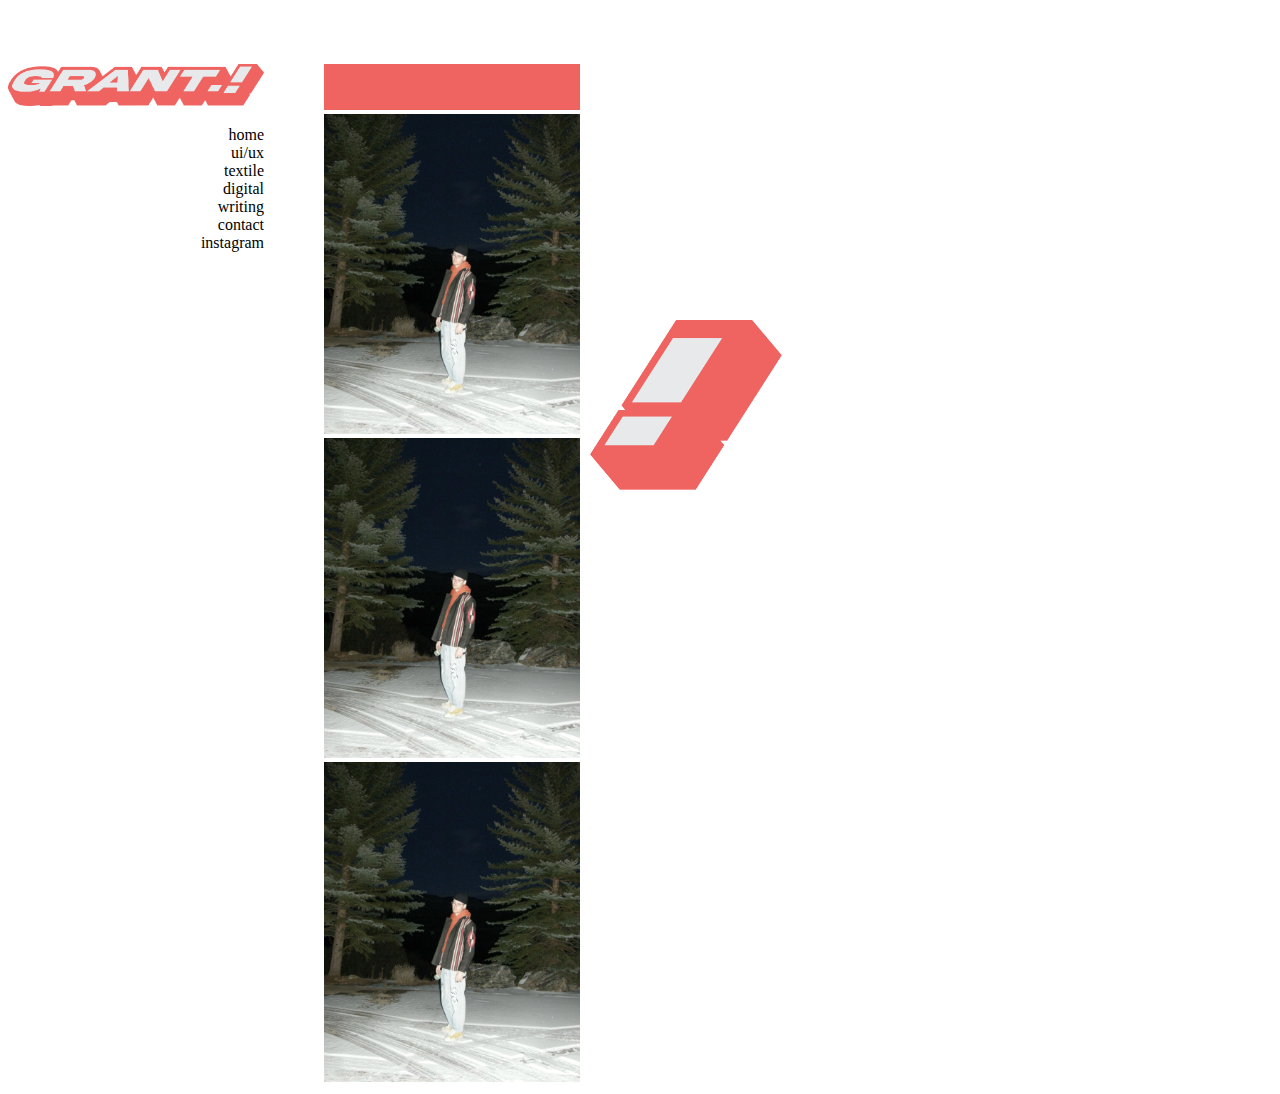
==== final project/index.html @ 2d145ca4 "f" ====
<!DOCTYPE html>
<html lang="en" dir="ltr">
  <head>
    <meta name="viewport" contents="width=device-width,
    initial-scale-1, maximum-scale=1, minimumscale=1"/>
    <title></title>
      <link rel="stylesheet" href="stylesheets/style.css">
      <link rel="stylesheet" href="https://fonts.googleapis.com/css?family=Roboto">

  </head>
  <body>
      <div class="grid-container">

          <div class="grid-item-1">
            <img id= grant src="assets/grant.png"/>
            <ul>
              <li><a href="index.html">home</a></li>
              <li><a href="uiux.html">ui/ux</a></li>
              <li><a href="textile.html">textile</a></li>
                            <li><a href="digital.html">digital</a></li>
              <li><a href="writing.html">writing</a></li>
              <li><a href="contact.">contact</a></li>
              <li><a href="https://www.instagram.com/grantified/">instagram</a></li>
            </ul>
          </div>
          <div class="grid-item-2">
            <ul>

            </ul>
          </div>
          <div class="grid-item-3">
              <img id= grantsad src="assets/topbar.png"/>
              <img id= grantsad src="assets/grantsad.jpeg"/>
              <img id= grantsad src="assets/grantsad.jpeg"/>
              <img id= grantsad src="assets/grantsad.jpeg"/>
          </div>
          <div class="grid-item-4">
              <img id= point src="assets/point.png"/>
          </div>




      </div>
  </body>
</html>
---- final project/stylesheets/style.css ----
.grid-item-1{
  grid-area: column1;
  text-align: right;
}

.grid-item-2{
  grid-area: column2;
}
.grid-item-3{
  grid-area: column3;
}

.grid-item-4{
  grid-area: column4;
}


.grid-container{
  width: 80%;
  display: grid;
  grid-template-columns: repeat(4,1fr);
  gap: 10px;
  grid-template-areas:
  "column1 column2 column3 column4";
  margin-top: 5vw;
}

a {
  /* unvisited link */
  color: black;
  text-decoration: none;


/* visited link */
a:visited {
  color: red;
}

/* mouse over link */
a:hover {
  color: hotpink;
}

/* selected link */
a:active {
  color: blue;
}
}

li {
  list-style-type: none;
  margin: 0;
  padding: 0;
}

p {
  font-family: "Roboto";
}

h1 {
  font-family: "Roboto";
  color: black;
}

#point{
margin-top: 20vw;
width:15vw;
float: left;
margin-right: 20vw;
}

#grant{
width:20vw;
}

#grantsad{
  width:20vw;
}

button{

  padding: 10px 50px;
  font-family: "Source Code Pro";


  font-size: 30px;
  background-color: #EF6461;
  color: black;
  border-radius: 10px;
  border: black;
}

button:hover{
  border: 2px white solid;
}

button:active{
  background-color: #665c5b;
}

input[type=text], select, textarea {
  width: 100%;
  padding: 12px;
  box-sizing: border-box;
  margin-top: 6px;
  margin-bottom: 16px;
  resize: vertical
}

input[type=submit] {
  background-color: white;
  color: black;
  padding: 12px 20px;
border-color: black;

input[type=submit]:hover {
  background-color: black;
  color: white;
}

.container {
  border-radius: 5px;
  padding: 20px;
}

#form {
  font-family: "Roboto";
  color: black;
}
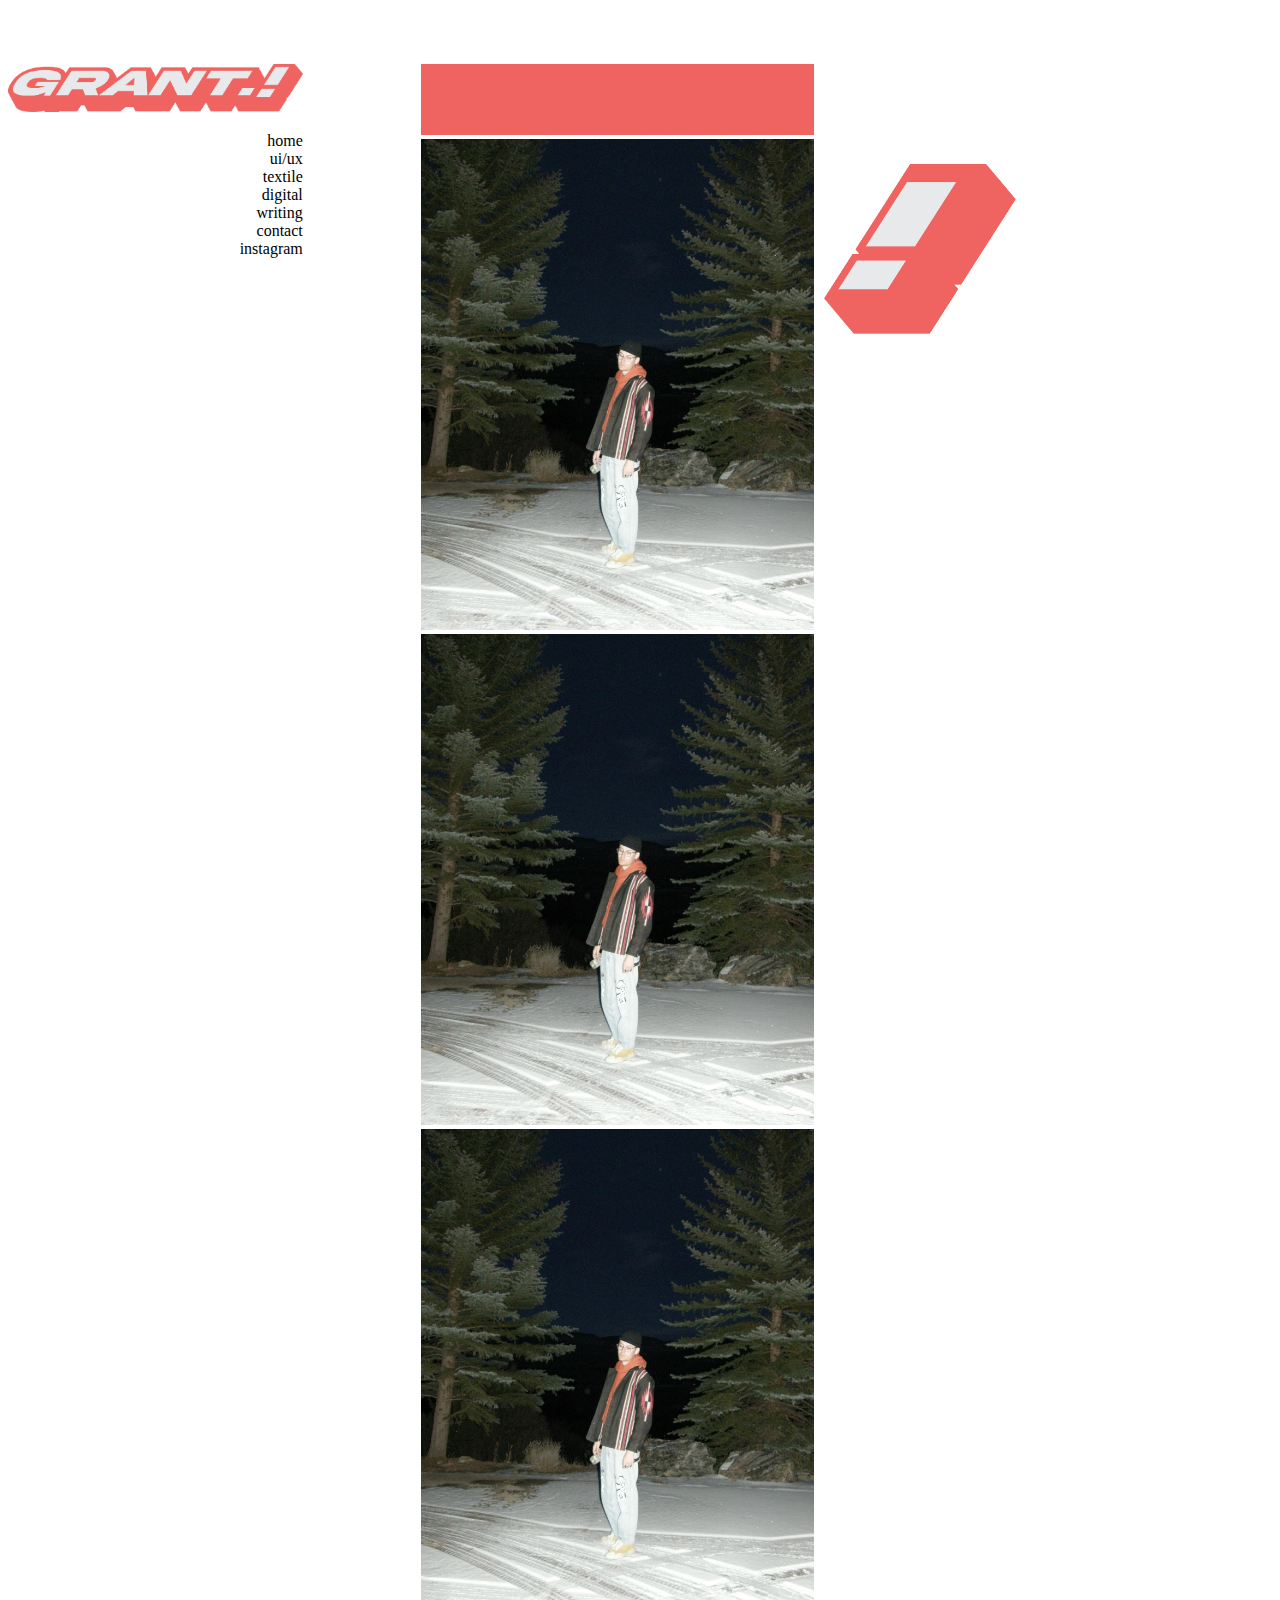
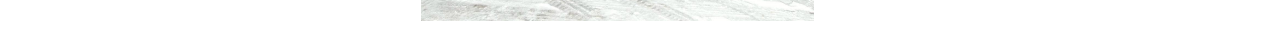
==== commit f2bbb496: "f" ====
--- a/final project/index.html
+++ b/final project/index.html
@@ -12,7 +12,7 @@
       <div class="grid-container">
 
           <div class="grid-item-1">
-            <img id= grant src="assets/grant.png"/>
+            <img id= "grant" src="assets/grant.png"/>
             <ul>
               <li><a href="index.html">home</a></li>
               <li><a href="uiux.html">ui/ux</a></li>
@@ -29,13 +29,13 @@
             </ul>
           </div>
           <div class="grid-item-3">
-              <img id= grantsad src="assets/topbar.png"/>
-              <img id= grantsad src="assets/grantsad.jpeg"/>
-              <img id= grantsad src="assets/grantsad.jpeg"/>
-              <img id= grantsad src="assets/grantsad.jpeg"/>
+              <img class= "grantsad" src="assets/topbar.png"/>
+              <img class= "grantsad" src="assets/grantsad.jpeg"/>
+              <img class= "grantsad" src="assets/grantsad.jpeg"/>
+              <img class= "grantsad" src="assets/grantsad.jpeg"/>
           </div>
           <div class="grid-item-4">
-              <img id= point src="assets/point.png"/>
+              <img id= "point" src="assets/point.png"/>
           </div>
 
 
--- a/final project/stylesheets/style.css
+++ b/final project/stylesheets/style.css
@@ -1,3 +1,6 @@
+img{
+  width: 100%;
+}
 .grid-item-1{
   grid-area: column1;
   text-align: right;
@@ -16,14 +19,14 @@
 
 
 .grid-container{
-  width: 80%;
+
   display: grid;
-  grid-template-columns: repeat(4,1fr);
+  grid-template-columns: 3fr 1fr 4fr 1fr;
   gap: 10px;
-  grid-template-areas:
-  "column1 column2 column3 column4";
+  grid-template-areas: "column1 column2 column3 column4";
   margin-top: 5vw;
 }
+
 
 a {
   /* unvisited link */
@@ -63,18 +66,36 @@
 }
 
 #point{
-margin-top: 20vw;
+margin-top: 100px;
 width:15vw;
 float: left;
 margin-right: 20vw;
+margin-bottom: 10px;
+}
+
+@media screen and (max-width: 600px) {
+.grid-container{
+  display: block;
+}
+.grid-item-1{
+  font-size: 20px;
+}
+.grid-item-2{
+  text-align: right;
+}
+
+#point{
+  margin-top: 20px;
+}
+
 }
 
 #grant{
-width:20vw;
+
 }
 
-#grantsad{
-  width:20vw;
+.grantsad{
+
 }
 
 button{
